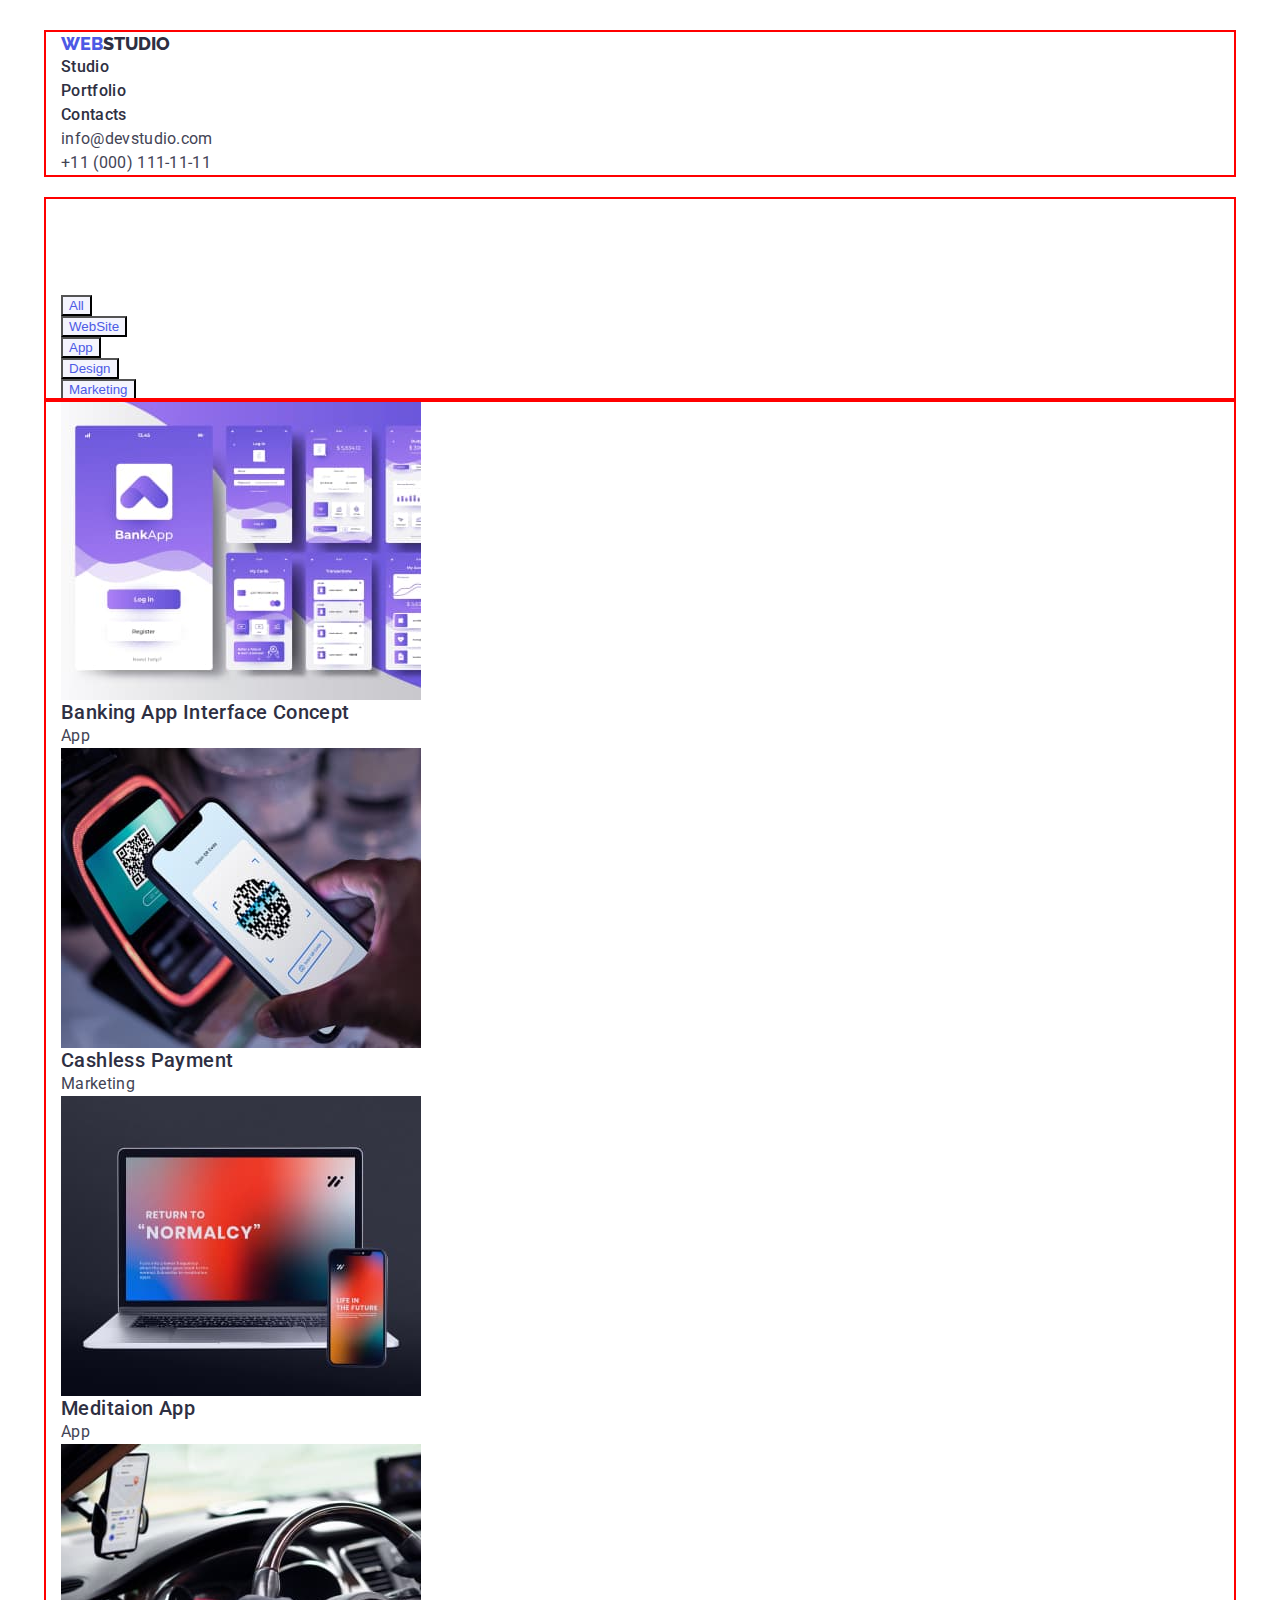
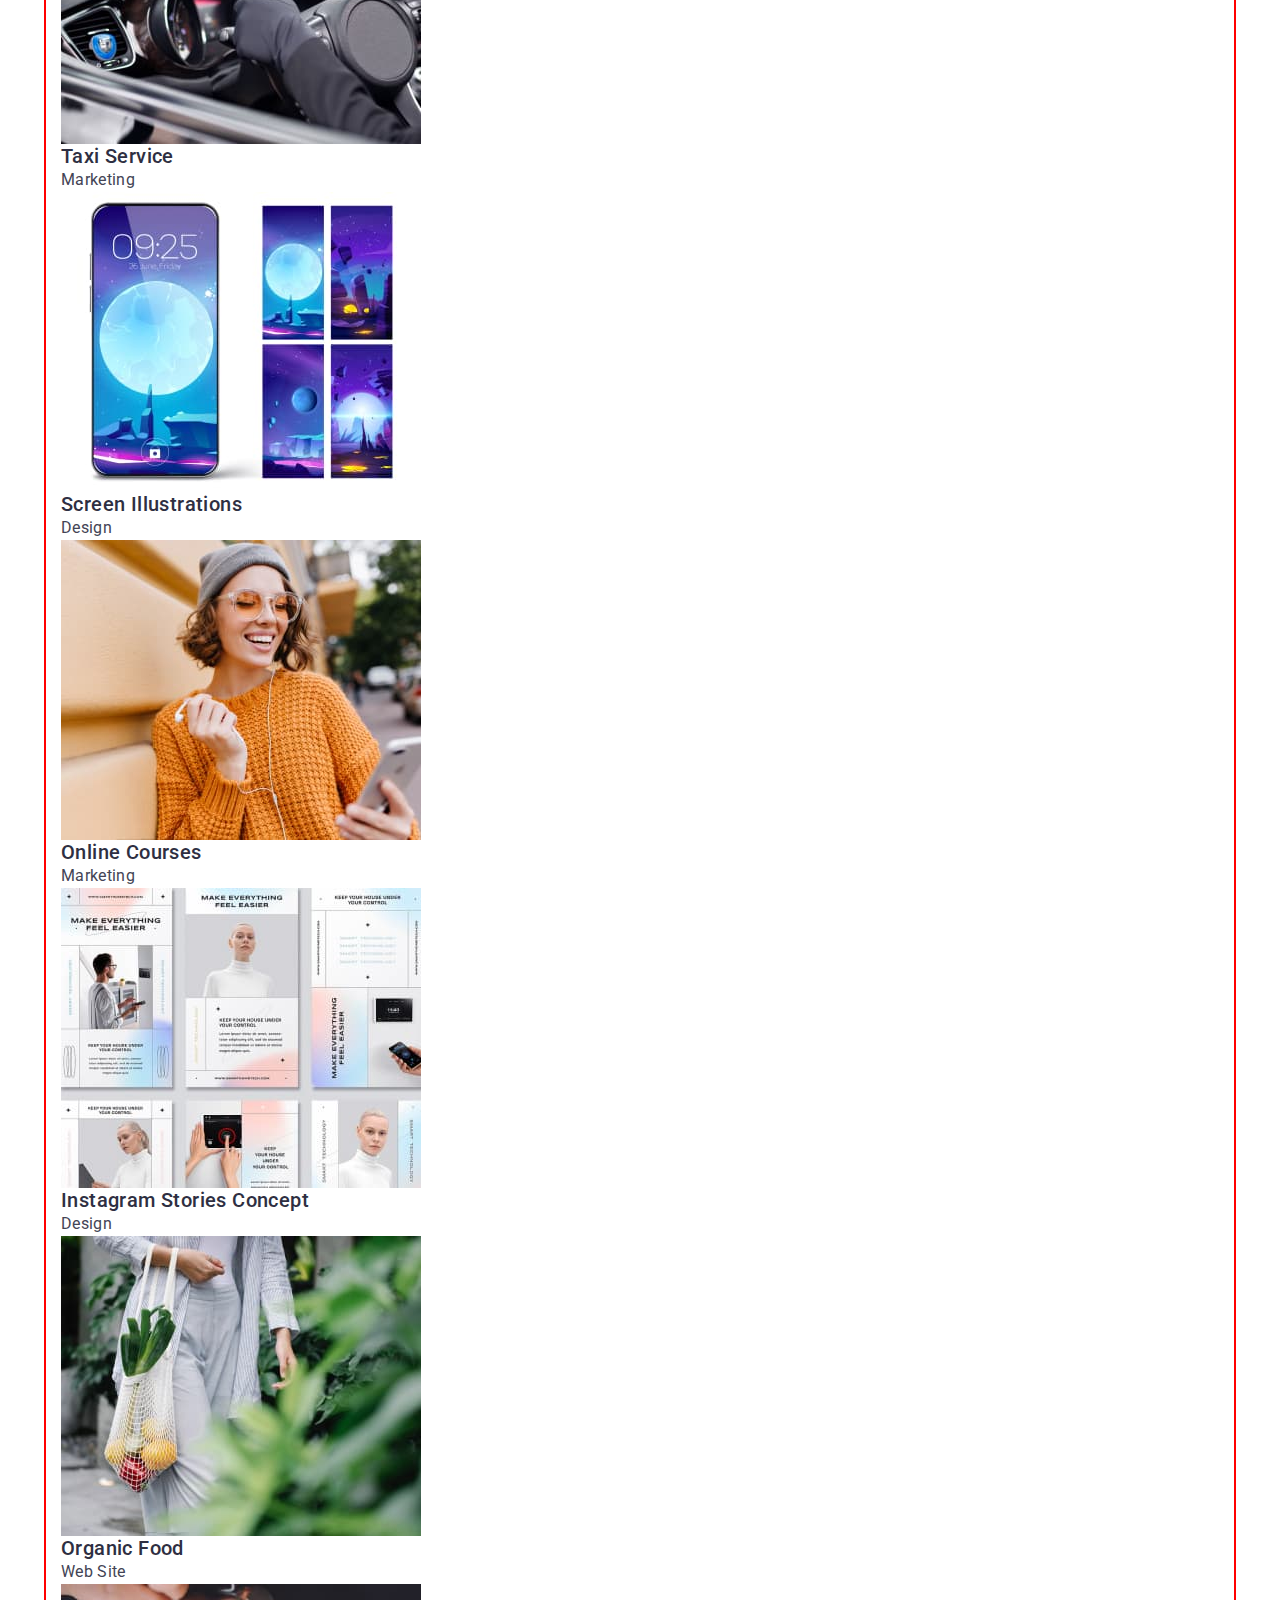
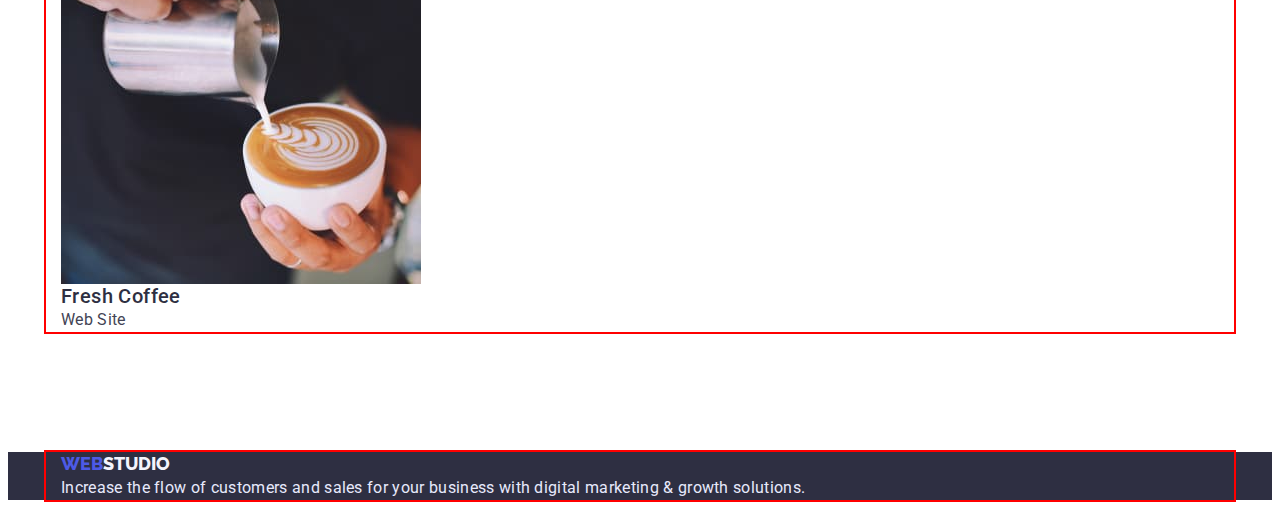
==== portfolio.html @ 8fa3e72a "Update files" ====
<!DOCTYPE html>
<html lang="en">
  <head>
    <meta charset="UTF-8" />
    <meta http-equiv="X-UA-Compatible" content="IE=edge" />
    <meta name="viewport" content="width=device-width, initial-scale=1.0" />
    <title>Document</title>
    <link
      href="https://fonts.googleapis.com/css2?family=Raleway:wght@800&family=Roboto:wght@400;500;700;900&display=swap"
      rel="stylesheet"
    />
    <link rel="stylesheet" href="https://cdnjs.cloudflare.com/ajax/libs/modern-normalize/1.1.0/modern-normalize.min.css" integrity="sha512-wpPYUAdjBVSE4KJnH1VR1HeZfpl1ub8YT/NKx4PuQ5NmX2tKuGu6U/JRp5y+Y8XG2tV+wKQpNHVUX03MfMFn9Q==" crossorigin="anonymous" referrerpolicy="no-referrer" />
    <link rel="stylesheet" href="./css/styles.css" />
  </head>

  <body>
    <header class="header">
<div class="container" >
  <nav class="header-navigation">
        <a class="nav-logo link" href="./index.html"
          >Web<span class="second-part">Studio</span></a
        >
        <ul class="header-links list">
          <li class="nav-link link">
            <a href="./index.html" class="nav-link link">Studio</a>
          </li>
          <li class="nav-link link">
            <a href="./portfolio.html" class="nav-link link">Portfolio</a>
          </li>
          <li class="nav-link link">
            <a href="#" class="nav-link link">Contacts</a>
          </li>
        </ul>
      </nav>

      <address>
        <ul class="contact-links list">
          <li class="contact-link link">
            <a href="mailto:info@devstudio.com" class="contact-link link"
              >info@devstudio.com</a
            >
          </li>
          <li class="contact-link link">
            <a href="tel:+110001111111" class="contact-link link"
              >+11 (000) 111-11-11</a
            >
          </li>
        </ul>
      </address>
</div>  
    </header>
    <main>

  
        <section>

        <div class="container">
          <h1 class="hero-title"></h1>
          <ul class="hero-list">
            <li><button type="button" class="hero-button">All</button></li>
            <li><button type="button" class="hero-button">WebSite</button></li>
            <li><button type="button" class="hero-button">App</button></li>
            <li><button type="button" class="hero-button">Design</button></li>
            <li><button type="button" class="hero-button">Marketing</button></li>
          </ul>
        </div>

        <div class="container">
          <ul class="services-list">
            <li class="services-item">
              <img src="./images/img.5.jpg" alt="Interface Concept" width="360" />
              <h3 class="services section-suptitle">
                Banking App Interface Concept
              </h3>
              <p class="services-item section-text">App</p>
            </li>
  
            <li class="services-item">
              <img src="./images/img.6.jpg" alt="Phone" width="360" />
              <h3 class="services section-suptitle">Cashless Payment</h3>
              <p class="services-item section-text">Marketing</p>
            </li>
  
            <li class="services-item">
              <img
                src="./images/img.7.jpg"
                alt="phone and computer"
                width="360"
              />
              <h3 class="services section-suptitle">Meditaion App</h3>
              <p class="services-item section-text">App</p>
            </li>
            <li class="services-item">
              <img src="./images/img.8.jpg" alt="Taxi Service" width="360" />
              <h3 class="services section-suptitle">Taxi Service</h3>
              <p class="services-item section-text">Marketing</p>
            </li>
            <li class="services-item">
              <img
                src="./images/img.9.jpg"
                alt="Screen Illustrations"
                width="360"
              />
              <h3 class="services section-suptitle">Screen Illustrations</h3>
              <p class="services-item section-text">Design</p>
            </li>
            <li class="services-item">
              <img src="./images/img.10.jpg" alt="Girl and phone" width="360" />
              <h3 class="services section-suptitle">Online Courses</h3>
              <p class="services-item section-text">Marketing</p>
            </li>
            <li class="services-item">
              <img
                src="./images/img.11.jpg"
                alt="Instagram Stories"
                width="360"
              />
              <h3 class="services section-suptitle">Instagram Stories Concept</h3>
              <p class="services-item section-text">Design</p>
            </li>
            <li class="services-item">
              <img src="./images/img.12.jpg" alt="Women and fruits" width="360" />
              <h3 class="services section-suptitle">Organic Food</h3>
              <p class="services-item section-text">Web Site</p>
            </li>
            <li class="services-item">
              <img src="./images/img.13.jpg" alt="Coffee" width="360" />
              <h3 class="services section-suptitle">Fresh Coffee</h3>
              <p class="services-item section-text">Web Site</p>
            </li>
          </ul>
        </div>
      </section>
    </main>
  
      <footer class="footer">
        <div class="container" >
      <a class="nav-logo link" href="./index.html"
        >Web<span class="other-part">Studio</span></a>
      <p class="footer-text">
        Increase the flow of customers and sales for your business with digital
        marketing & growth solutions.
      </p>

    </div>
    </footer>
  </body>
</html>
---- css/styles.css ----
:root {
  --main-background-color: #ffffff;
  --cover-color: #ffffff;
  --primary-title-color: #2e2f42;
  --secondary-title-color: #434455;
  --accent-color: #4d5ae5;
}
body {
  font-family: Roboto, sans-serif;
  font-size: 16px;
  background-color: var(--main-background-color);
}
h1, 
h2, 
h3,
h4,
h5,
h6,
p {
  margin-top: 0;
  margin-bottom: 0;
}
ul{
  margin-top: 0;
  margin-bottom: 0;
  padding-left: 0; 
}
address{
  font-style: normal;
}
button {
  cursor: pointer;
}
img{
  display: block;
}

/* -----header---- */
.container {
  width: 1158px;
  padding-left: 15px;
  padding-right: 15px;
  margin-left: auto;
  margin-right: auto;
  outline: 2px solid red;
}
.header {
  padding-top: 24px;
  padding-bottom: 24px;
}
.nav-link {
  font-weight: 500;
  line-height: 1.5;
  letter-spacing: 0.02em;
  color: var(--primary-title-color);
}
.list {
  list-style: none;
}
.link {
  text-decoration: none;
}

.nav-logo {
  font-family: Raleway, sans-serif;
  font-weight: 800;
  font-size: 18px;
  line-height: 1.3;
  text-transform: uppercase;
  color: var(--accent-color);
}

.second-part {
  color: var(--primary-title-color);
}
.contact-link {
  font-style: normal;
  line-height: 1.5;
  letter-spacing: 0.02em;
  color: var(--secondary-title-color);
}
.contact-link :hover,
.contact :focus {
  color: var(--accent-color);
}

.nav-link:hover,
.nav-link:focus {
  color: var(--accent-color);
}

.header-link {
  color: var(--secondary-title-color);
}

/* ----hero----- */
.cover {
  background-color: #2e2f42;

}
.cover-title {
  font-size: 56px;
  line-height: 1;
  letter-spacing: 0.02em;
  color: var(--cover-color);
}
.cover-button {
  font-family: inherit;
  font-weight: 500;
  font-size: 16px;
  line-height: 1, 5;
  cursor: pointer;
  color: var(--cover-color);
  background-color: #4d5ae5;
}
.cover-button:hover,
.cover-button:focus {
  color: var(--accent-color);
}
/* ----features---- */
.features {
  background-color: var(--main-background-color);
  padding-top: 120px;
  margin-bottom: 120px;
}
.visually-hidden {
  position: absolute;
  width: 1px;
  height: 1px;
  margin: -1px;
  border: 0;
  padding: 0;

  white-space: nowrap;
  clip-path: inset(100%);
  clip: rect(0 0 0 0);
  overflow: hidden;
}
.section-suptitle {
  font-weight: 500;
  font-size: 20px;
  line-height: 1.2;
  letter-spacing: 0.02em;
  color: var(--primary-title-color);
}
.section-text {
  line-height: 1.5;
  letter-spacing: 0.02em;
  color: var(--secondary-title-color);
}
.section-title {
  font-size: 36px;
  line-height: 1.1;
  background: #f4f4fd;
  color: var(--primary-title-color);
  margin-bottom: 120px;
}
.features-list {
  list-style: none;
}

.title-list {
  list-style: none;
}
.footer {
  background-color: #2e2f42;
  margin-top: 120px;
}
.other-part {
  color: #f4f4fd;
}
.footer-text {
  line-height: 1.5;
  letter-spacing: 0.02em;
  color: #e7e9fc;
}
.hero-title {
  background-color: var(--main-background-color);
  padding-top: 96px;
}
.pointer {
  cursor: pointer;
  color: var(--accent-color);
}
.button {
}
.hero-button {
  cursor: pointer;
  background-color: #f4f4fd;
  color: var(--accent-color);
}
.hero-button:hover,
.hero-button:focus {
  background-color: var(--accent-color);
  color: #f4f4fd;
}
.hero-list {
  list-style: none;
}
.button.primary {
  color: var(--primary-white-color);
  background-color: var(--accent-color);
}
.button.secondary {
  color: var(--accent-color);
  background-color: var(--primary-white-color);
}
.services-list {
  list-style: none;
}
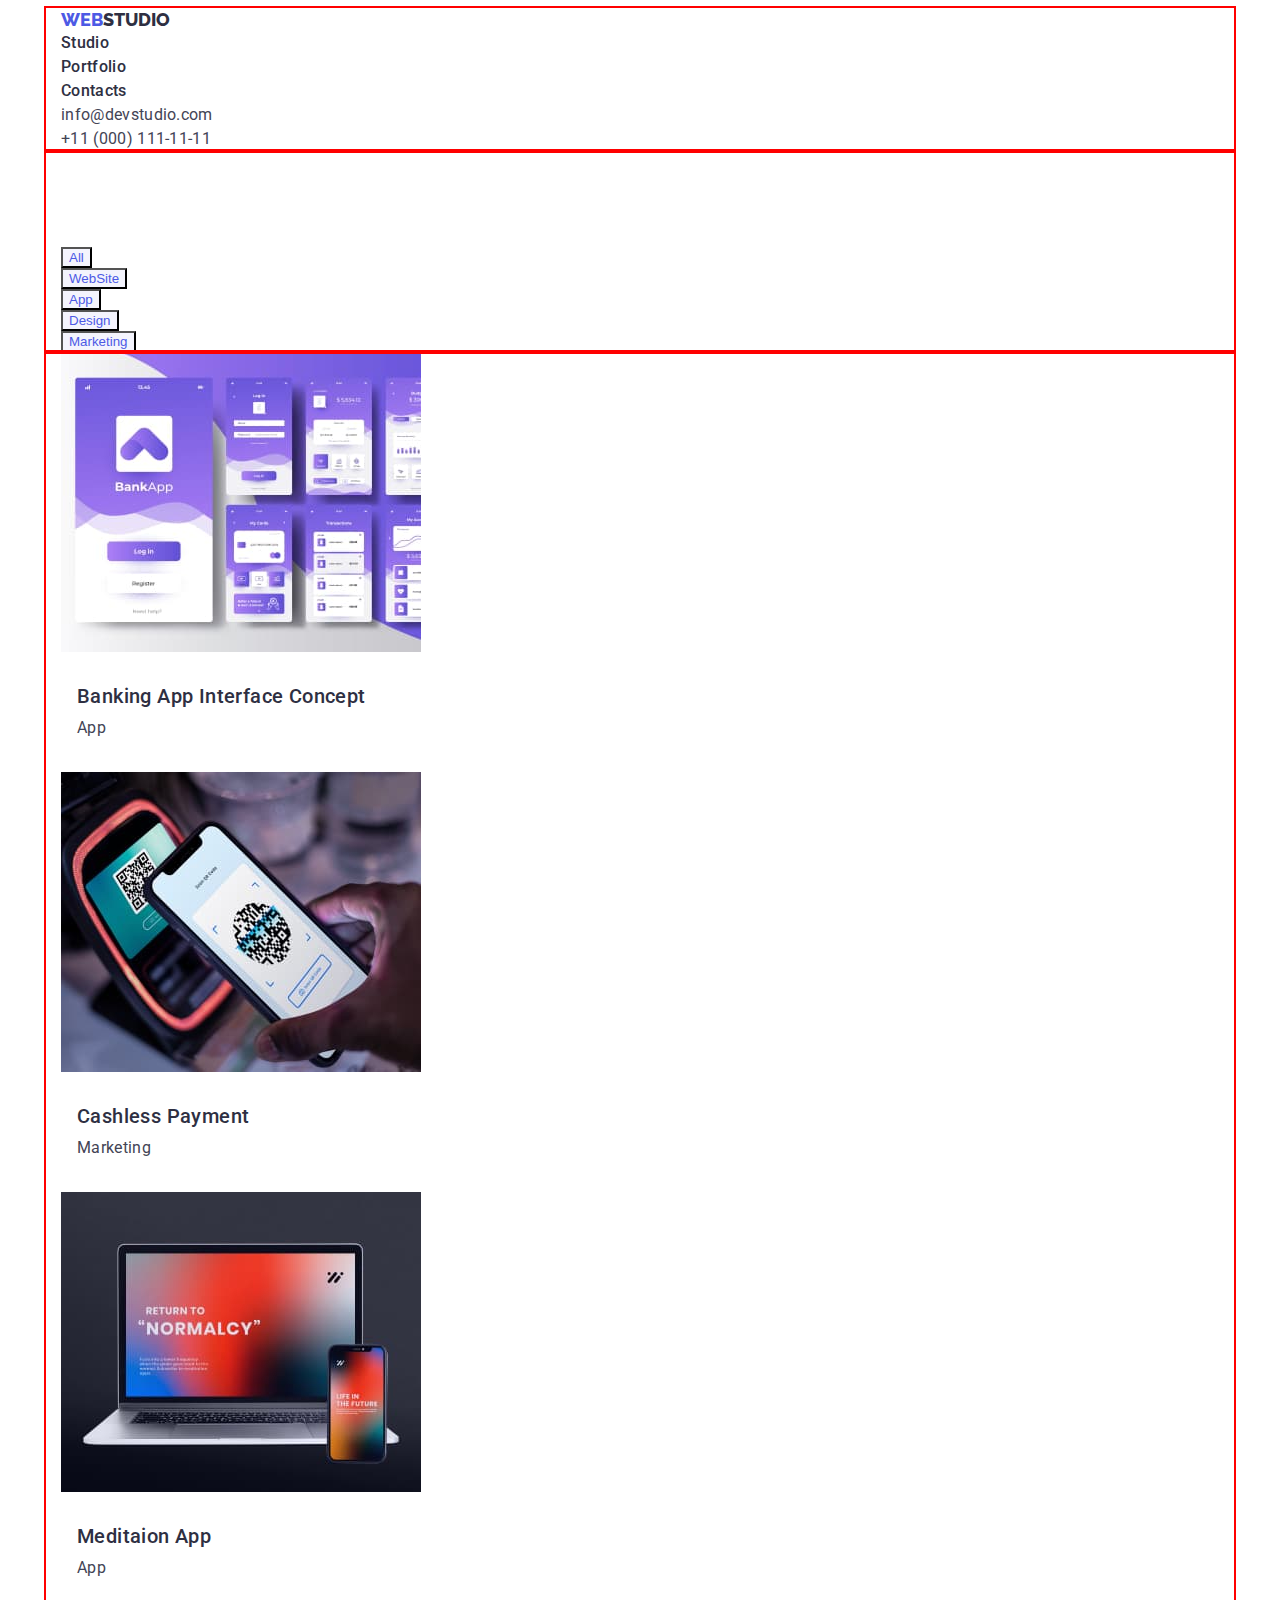
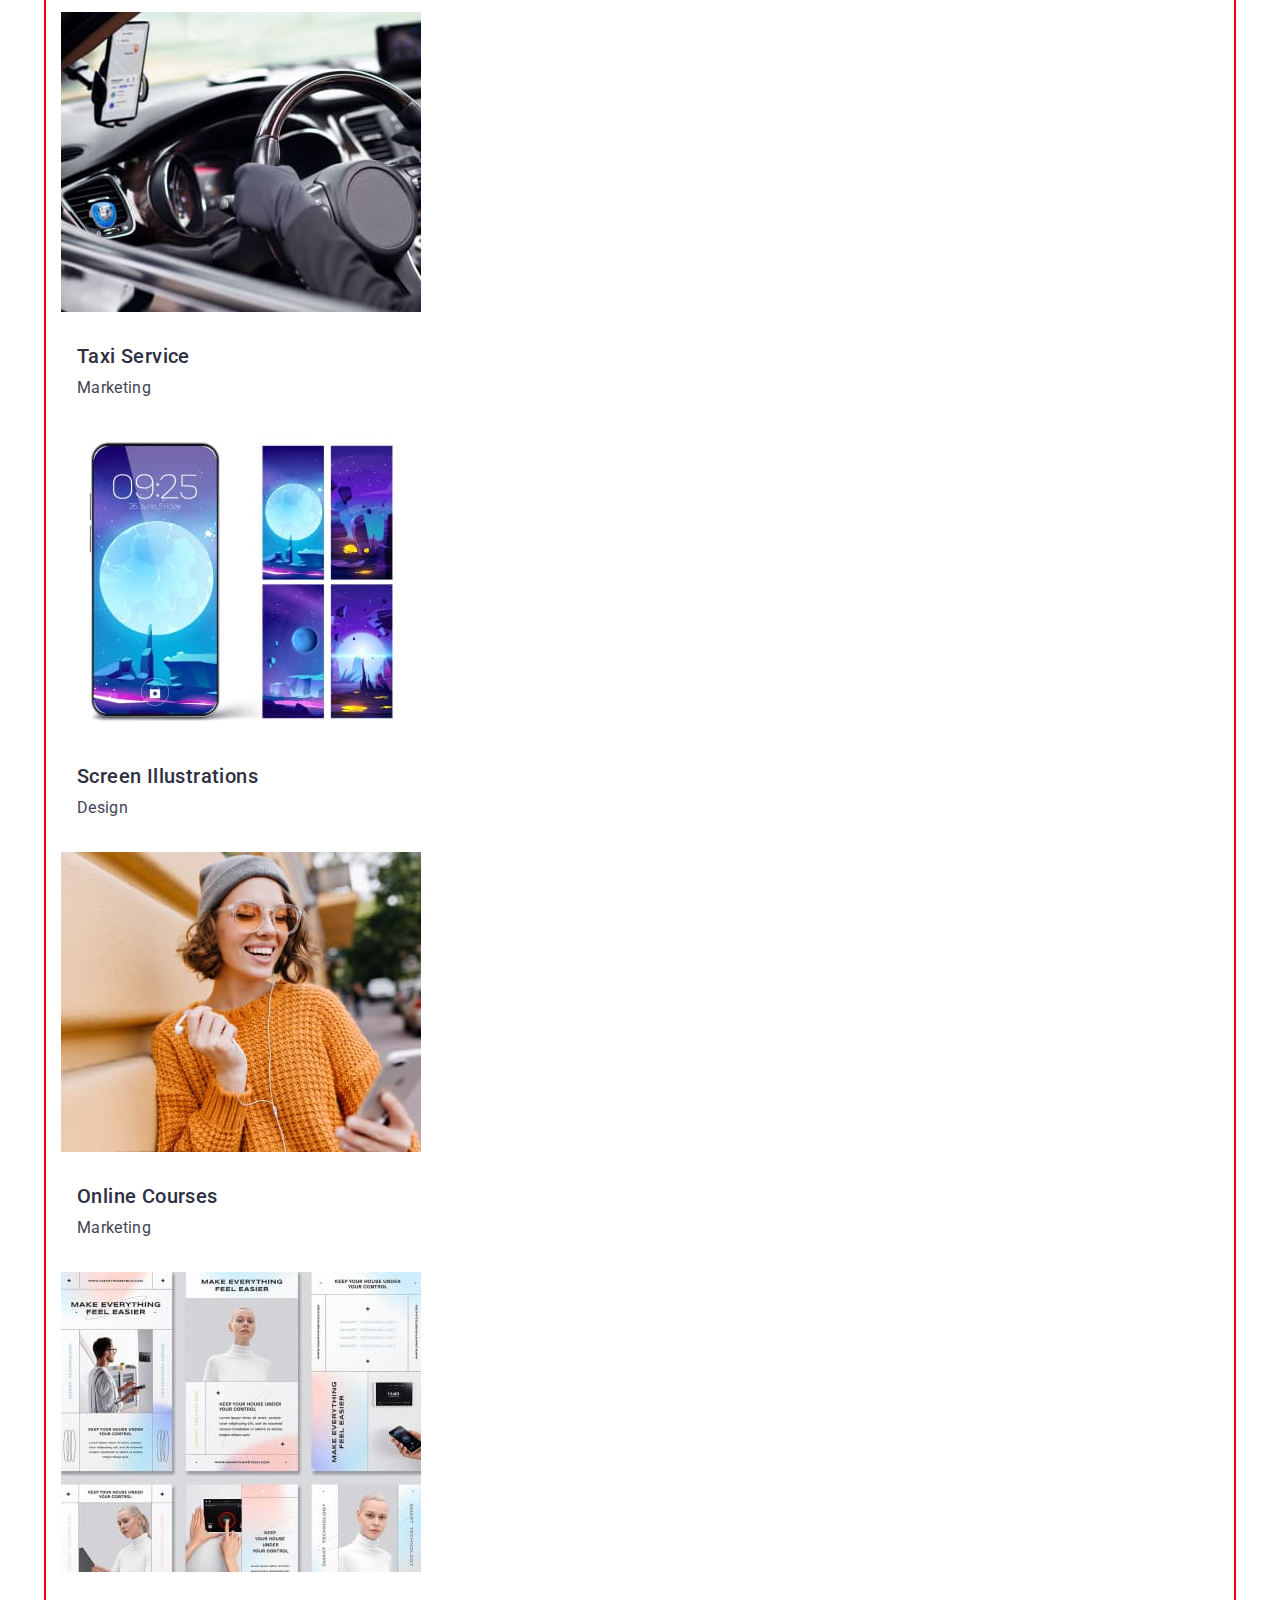
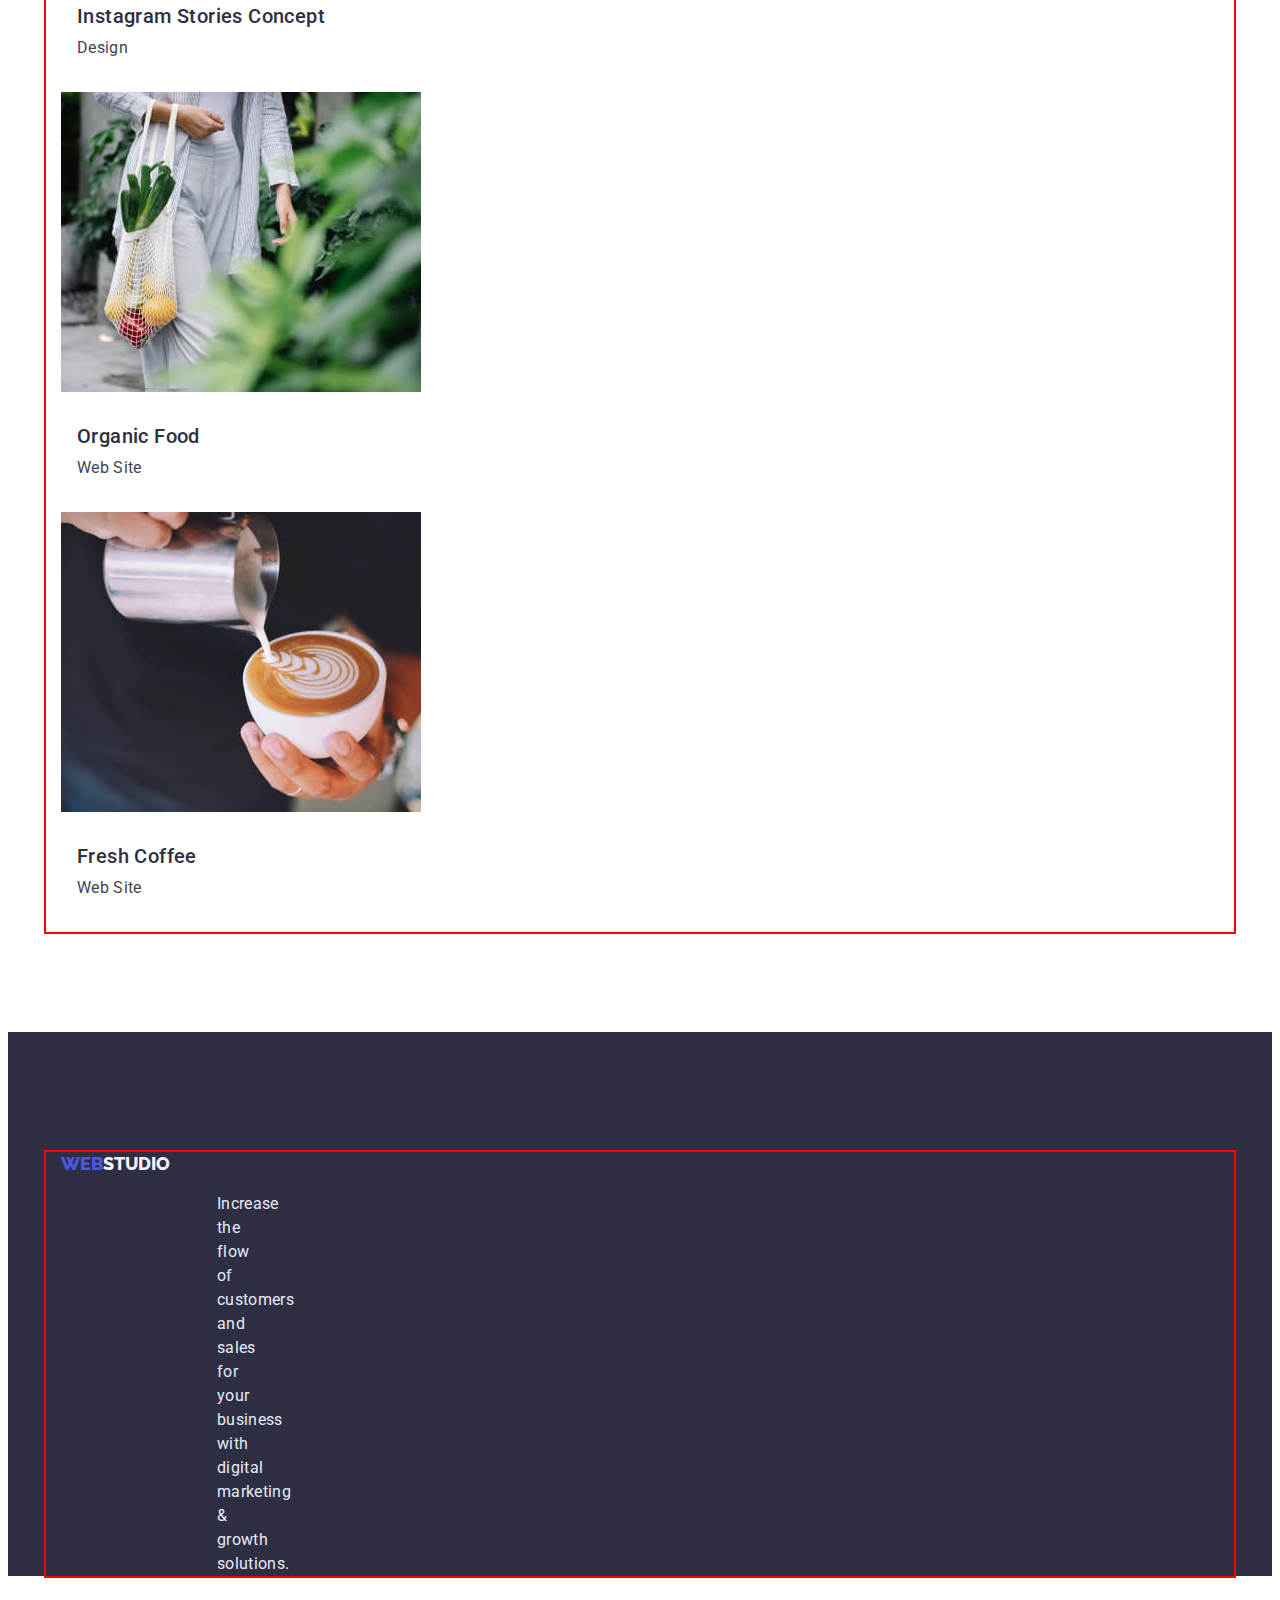
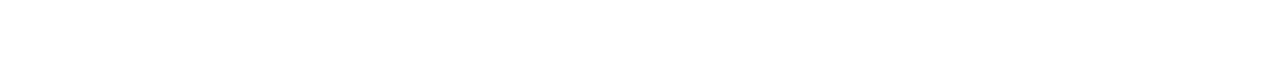
==== commit 8e12bb4a: "Update files h-w 3" ====
--- a/portfolio.html
+++ b/portfolio.html
@@ -69,16 +69,21 @@
           <ul class="services-list">
             <li class="services-item">
               <img src="./images/img.5.jpg" alt="Interface Concept" width="360" />
-              <h3 class="services section-suptitle">
-                Banking App Interface Concept
-              </h3>
-              <p class="services-item section-text">App</p>
+              
+              <div class="services-content">
+                <h3 class="services section-suptitle">
+                  Banking App Interface Concept
+                </h3>
+                <p class="services-item section-text">App</p>
+              </div>
             </li>
   
             <li class="services-item">
               <img src="./images/img.6.jpg" alt="Phone" width="360" />
-              <h3 class="services section-suptitle">Cashless Payment</h3>
-              <p class="services-item section-text">Marketing</p>
+              <div class="services-content">
+                <h3 class="services section-suptitle">Cashless Payment</h3>
+                <p class="services-item section-text">Marketing</p>
+              </div>
             </li>
   
             <li class="services-item">
@@ -87,13 +92,17 @@
                 alt="phone and computer"
                 width="360"
               />
-              <h3 class="services section-suptitle">Meditaion App</h3>
-              <p class="services-item section-text">App</p>
+              <div class="services-content">
+                <h3 class="services section-suptitle">Meditaion App</h3>
+                <p class="services-item section-text">App</p>
+              </div>
             </li>
             <li class="services-item">
               <img src="./images/img.8.jpg" alt="Taxi Service" width="360" />
-              <h3 class="services section-suptitle">Taxi Service</h3>
-              <p class="services-item section-text">Marketing</p>
+              <div class="services-content">
+                <h3 class="services section-suptitle">Taxi Service</h3>
+                <p class="services-item section-text">Marketing</p>
+              </div>
             </li>
             <li class="services-item">
               <img
@@ -101,13 +110,17 @@
                 alt="Screen Illustrations"
                 width="360"
               />
-              <h3 class="services section-suptitle">Screen Illustrations</h3>
-              <p class="services-item section-text">Design</p>
+              <div class="services-content">
+                <h3 class="services section-suptitle">Screen Illustrations</h3>
+                <p class="services-item section-text">Design</p>
+              </div>
             </li>
             <li class="services-item">
               <img src="./images/img.10.jpg" alt="Girl and phone" width="360" />
-              <h3 class="services section-suptitle">Online Courses</h3>
-              <p class="services-item section-text">Marketing</p>
+              <div class="services-content">
+                <h3 class="services section-suptitle">Online Courses</h3>
+                <p class="services-item section-text">Marketing</p>
+              </div>
             </li>
             <li class="services-item">
               <img
@@ -115,18 +128,24 @@
                 alt="Instagram Stories"
                 width="360"
               />
-              <h3 class="services section-suptitle">Instagram Stories Concept</h3>
-              <p class="services-item section-text">Design</p>
+              <div class="services-content">
+                <h3 class="services section-suptitle">Instagram Stories Concept</h3>
+                <p class="services-item section-text">Design</p>
+              </div>
             </li>
             <li class="services-item">
               <img src="./images/img.12.jpg" alt="Women and fruits" width="360" />
-              <h3 class="services section-suptitle">Organic Food</h3>
-              <p class="services-item section-text">Web Site</p>
+              <div class="services-content">
+                <h3 class="services section-suptitle">Organic Food</h3>
+                <p class="services-item section-text">Web Site</p>
+              </div>
             </li>
             <li class="services-item">
               <img src="./images/img.13.jpg" alt="Coffee" width="360" />
-              <h3 class="services section-suptitle">Fresh Coffee</h3>
-              <p class="services-item section-text">Web Site</p>
+              <div class="services-content">
+                <h3 class="services section-suptitle">Fresh Coffee</h3>
+                <p class="services-item section-text">Web Site</p>
+              </div>
             </li>
           </ul>
         </div>
--- a/css/styles.css
+++ b/css/styles.css
@@ -33,6 +33,8 @@
 }
 img{
   display: block;
+  max-width: 100%;
+  height: auto;
 }
 
 /* -----header---- */
@@ -45,8 +47,7 @@
   outline: 2px solid red;
 }
 .header {
-  padding-top: 24px;
-  padding-bottom: 24px;
+  padding: 24px, 156px;
 }
 .nav-link {
   font-weight: 500;
@@ -88,6 +89,9 @@
 .nav-link:focus {
   color: var(--accent-color);
 }
+.header-links :not(:last-child){
+  margin-right: 40px;
+}
 
 .header-link {
   color: var(--secondary-title-color);
@@ -95,7 +99,8 @@
 
 /* ----hero----- */
 .cover {
-  background-color: #2e2f42;
+  background-color: hsl(237, 18%, 22%);
+  padding: 188px, 473px;
 
 }
 .cover-title {
@@ -103,6 +108,8 @@
   line-height: 1;
   letter-spacing: 0.02em;
   color: var(--cover-color);
+
+  margin-bottom: 48px;
 }
 .cover-button {
   font-family: inherit;
@@ -120,8 +127,8 @@
 /* ----features---- */
 .features {
   background-color: var(--main-background-color);
-  padding-top: 120px;
-  margin-bottom: 120px;
+  padding: 120px, 156px;
+  
 }
 .visually-hidden {
   position: absolute;
@@ -142,21 +149,44 @@
   line-height: 1.2;
   letter-spacing: 0.02em;
   color: var(--primary-title-color);
+  margin-bottom: 8px;
 }
 .section-text {
   line-height: 1.5;
   letter-spacing: 0.02em;
   color: var(--secondary-title-color);
+
 }
 .section-title {
   font-size: 36px;
   line-height: 1.1;
   background: #f4f4fd;
   color: var(--primary-title-color);
-  margin-bottom: 120px;
+  padding-top: 120px;
+  padding-bottom: 120px;
+
+}
+.content {
+  padding-top: 32px;
+  padding-right: 60px;
+  padding-bottom: 32px;
+  padding-left: 60px;
+}
+.services-content {
+  padding-top: 32px;
+  padding-right: 54px;
+  padding-bottom: 32px;
+  padding-left: 16px;
 }
 .features-list {
   list-style: none;
+}
+.services {
+  padding: 120px, 156px;
+
+}
+.team {
+  padding: 120px, 156px;
 }
 
 .title-list {
@@ -164,7 +194,8 @@
 }
 .footer {
   background-color: #2e2f42;
-  margin-top: 120px;
+  padding-top: 120px;
+  margin-top: 100px;
 }
 .other-part {
   color: #f4f4fd;
@@ -173,6 +204,10 @@
   line-height: 1.5;
   letter-spacing: 0.02em;
   color: #e7e9fc;
+  margin-top: 16px;
+  margin-bottom: 100px;
+  margin-left: 156px;
+  margin-right: 1020px;
 }
 .hero-title {
   background-color: var(--main-background-color);
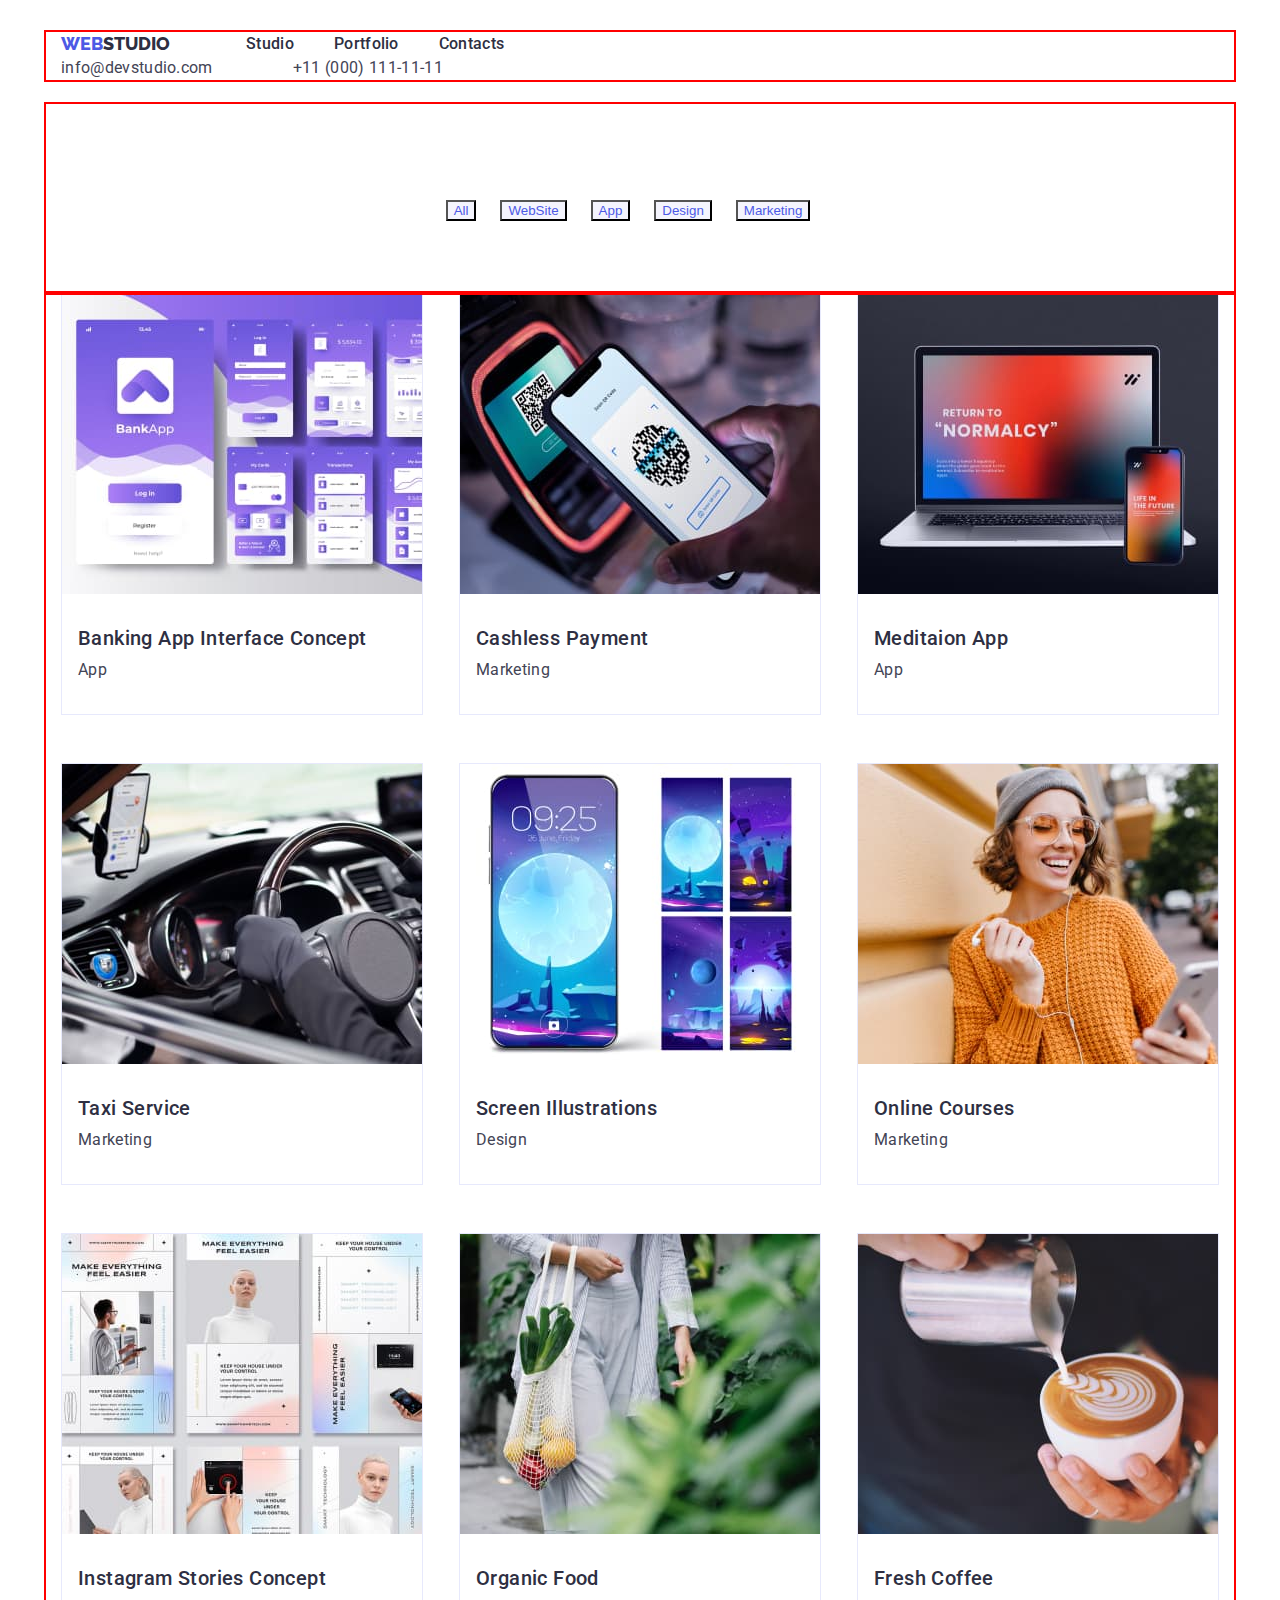
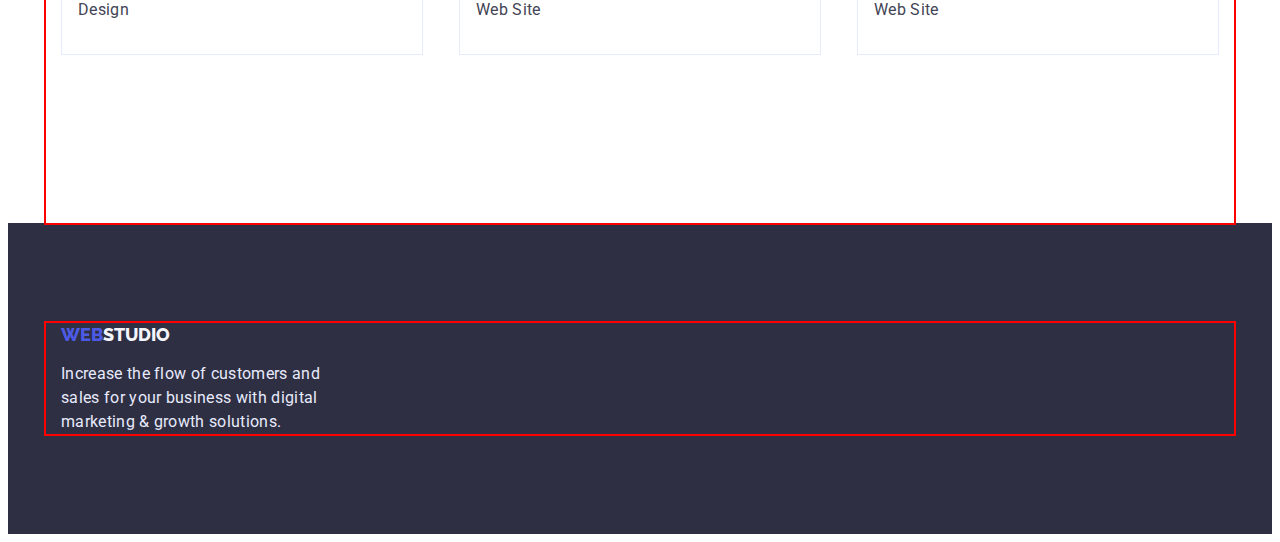
==== commit 29e39357: "Update files h-w 3" ====
--- a/portfolio.html
+++ b/portfolio.html
@@ -67,7 +67,7 @@
 
         <div class="container">
           <ul class="services-list">
-            <li class="services-item">
+            <li class="services-item box">
               <img src="./images/img.5.jpg" alt="Interface Concept" width="360" />
               
               <div class="services-content">
@@ -78,7 +78,7 @@
               </div>
             </li>
   
-            <li class="services-item">
+            <li class="services-item box">
               <img src="./images/img.6.jpg" alt="Phone" width="360" />
               <div class="services-content">
                 <h3 class="services section-suptitle">Cashless Payment</h3>
@@ -86,8 +86,8 @@
               </div>
             </li>
   
-            <li class="services-item">
-              <img
+            <li class="services-item box">
+              <img 
                 src="./images/img.7.jpg"
                 alt="phone and computer"
                 width="360"
@@ -97,14 +97,14 @@
                 <p class="services-item section-text">App</p>
               </div>
             </li>
-            <li class="services-item">
-              <img src="./images/img.8.jpg" alt="Taxi Service" width="360" />
+            <li class="services-item box">
+              <img  src="./images/img.8.jpg" alt="Taxi Service" width="360" />
               <div class="services-content">
                 <h3 class="services section-suptitle">Taxi Service</h3>
                 <p class="services-item section-text">Marketing</p>
               </div>
             </li>
-            <li class="services-item">
+            <li class="services-item box">
               <img
                 src="./images/img.9.jpg"
                 alt="Screen Illustrations"
@@ -115,14 +115,14 @@
                 <p class="services-item section-text">Design</p>
               </div>
             </li>
-            <li class="services-item">
+            <li class="services-item box">
               <img src="./images/img.10.jpg" alt="Girl and phone" width="360" />
               <div class="services-content">
                 <h3 class="services section-suptitle">Online Courses</h3>
                 <p class="services-item section-text">Marketing</p>
               </div>
             </li>
-            <li class="services-item">
+            <li class="services-item box">
               <img
                 src="./images/img.11.jpg"
                 alt="Instagram Stories"
@@ -133,14 +133,14 @@
                 <p class="services-item section-text">Design</p>
               </div>
             </li>
-            <li class="services-item">
+            <li class="services-item box">
               <img src="./images/img.12.jpg" alt="Women and fruits" width="360" />
               <div class="services-content">
                 <h3 class="services section-suptitle">Organic Food</h3>
                 <p class="services-item section-text">Web Site</p>
               </div>
             </li>
-            <li class="services-item">
+            <li class="services-item box">
               <img src="./images/img.13.jpg" alt="Coffee" width="360" />
               <div class="services-content">
                 <h3 class="services section-suptitle">Fresh Coffee</h3>
@@ -156,7 +156,7 @@
         <div class="container" >
       <a class="nav-logo link" href="./index.html"
         >Web<span class="other-part">Studio</span></a>
-      <p class="footer-text">
+      <p class="footer-text box-third">
         Increase the flow of customers and sales for your business with digital
         marketing & growth solutions.
       </p>
--- a/css/styles.css
+++ b/css/styles.css
@@ -10,8 +10,8 @@
   font-size: 16px;
   background-color: var(--main-background-color);
 }
-h1, 
-h2, 
+h1,
+h2,
 h3,
 h4,
 h5,
@@ -20,18 +20,18 @@
   margin-top: 0;
   margin-bottom: 0;
 }
-ul{
+ul {
   margin-top: 0;
   margin-bottom: 0;
-  padding-left: 0; 
-}
-address{
+  padding-left: 0;
+}
+address {
   font-style: normal;
 }
 button {
   cursor: pointer;
 }
-img{
+img {
   display: block;
   max-width: 100%;
   height: auto;
@@ -47,7 +47,18 @@
   outline: 2px solid red;
 }
 .header {
-  padding: 24px, 156px;
+  padding-top: 24px;
+  padding-bottom: 24px;
+}
+.header-navigation {
+  display: flex;
+  margin-right: 76px;
+}
+
+.header-links {
+  display: flex;
+  margin-right: auto;
+  gap: 40;
 }
 .nav-link {
   font-weight: 500;
@@ -69,16 +80,24 @@
   line-height: 1.3;
   text-transform: uppercase;
   color: var(--accent-color);
+  margin-right: 76px;
 }
 
 .second-part {
   color: var(--primary-title-color);
+}
+
+.contact-links {
+  display: flex;
+
+  margin-right: 40px;
 }
 .contact-link {
   font-style: normal;
   line-height: 1.5;
   letter-spacing: 0.02em;
   color: var(--secondary-title-color);
+  margin-right: 40px;
 }
 .contact-link :hover,
 .contact :focus {
@@ -89,7 +108,7 @@
 .nav-link:focus {
   color: var(--accent-color);
 }
-.header-links :not(:last-child){
+.header-links :not(:last-child) {
   margin-right: 40px;
 }
 
@@ -100,16 +119,17 @@
 /* ----hero----- */
 .cover {
   background-color: hsl(237, 18%, 22%);
-  padding: 188px, 473px;
-
+  padding-top: 188px;
+  padding-bottom: 188px;
+  text-align: center;
 }
 .cover-title {
   font-size: 56px;
   line-height: 1;
   letter-spacing: 0.02em;
   color: var(--cover-color);
-
   margin-bottom: 48px;
+  text-align: center;
 }
 .cover-button {
   font-family: inherit;
@@ -122,13 +142,20 @@
 }
 .cover-button:hover,
 .cover-button:focus {
-  color: var(--accent-color);
+color: var(--accent-color);
+background-color: var(--cover-color);
 }
 /* ----features---- */
 .features {
   background-color: var(--main-background-color);
-  padding: 120px, 156px;
-  
+  padding-top: 120px;
+  padding-bottom: 120px;
+}
+.features-list{
+  display: flex;
+}
+.features-item:not(:last-child) {
+  margin-right: 24px;
 }
 .visually-hidden {
   position: absolute;
@@ -155,47 +182,77 @@
   line-height: 1.5;
   letter-spacing: 0.02em;
   color: var(--secondary-title-color);
-
 }
 .section-title {
   font-size: 36px;
   line-height: 1.1;
-  background: #f4f4fd;
   color: var(--primary-title-color);
-  padding-top: 120px;
-  padding-bottom: 120px;
-
+  margin-bottom: 72px;
+  display: flex;
+  justify-content: center;
 }
 .content {
   padding-top: 32px;
-  padding-right: 60px;
+  padding-right: 65px;
   padding-bottom: 32px;
-  padding-left: 60px;
+  padding-left: 65px;
+  text-align: center;
 }
 .services-content {
   padding-top: 32px;
   padding-right: 54px;
   padding-bottom: 32px;
   padding-left: 16px;
+  text-align: left;
+}
+.services-list {
+  display: flex;
+  justify-content: space-between;
 }
 .features-list {
   list-style: none;
 }
-.services {
-  padding: 120px, 156px;
-
+.box {
+  width: 360px;
+  border: 1px solid #e7e9fc;
+  margin-bottom: 48px;
+}
+
+.box-second {
+  width: 264px;
+  border-radius: 0px 0px 4px 4px;
+  border: 1px solid #e7e9fc ;
+  background-color: #FFFFFF;
+  
+}
+.box-second:not(:last-child){
+  margin-right: 24px;
+}
+
+.box-first {
+  width: 360px;
+  border: 1px solid #e7e9fc;
+}
+.box-first:not(:last-child){
+  margin-right: 24px;
 }
 .team {
-  padding: 120px, 156px;
-}
+  padding-top: 120px;
+  padding-bottom: 120px;
+  background: #F4F4FD;
+}
+.title-list {
+  display: flex;
+}
+
 
 .title-list {
   list-style: none;
 }
 .footer {
   background-color: #2e2f42;
-  padding-top: 120px;
-  margin-top: 100px;
+  padding-top: 100px;
+  padding-bottom: 100px;
 }
 .other-part {
   color: #f4f4fd;
@@ -205,24 +262,27 @@
   letter-spacing: 0.02em;
   color: #e7e9fc;
   margin-top: 16px;
-  margin-bottom: 100px;
-  margin-left: 156px;
-  margin-right: 1020px;
+}
+.box-third {
+  width: 264px;
 }
 .hero-title {
   background-color: var(--main-background-color);
-  padding-top: 96px;
-}
+}
+
 .pointer {
   cursor: pointer;
   color: var(--accent-color);
 }
+
 .button {
+  display: flex;
 }
 .hero-button {
   cursor: pointer;
   background-color: #f4f4fd;
   color: var(--accent-color);
+  margin-right: 24px;
 }
 .hero-button:hover,
 .hero-button:focus {
@@ -231,15 +291,18 @@
 }
 .hero-list {
   list-style: none;
-}
-.button.primary {
-  color: var(--primary-white-color);
-  background-color: var(--accent-color);
-}
-.button.secondary {
-  color: var(--accent-color);
-  background-color: var(--primary-white-color);
-}
+  padding-top: 96px;
+  padding-bottom: 72px;
+  display: flex;
+  justify-content: center;
+}
+
 .services-list {
   list-style: none;
-}
+  padding-top: 72x;
+  padding-bottom: 120px;
+  display: flex;
+  flex-wrap: wrap;
+  gap: 24;
+}
+
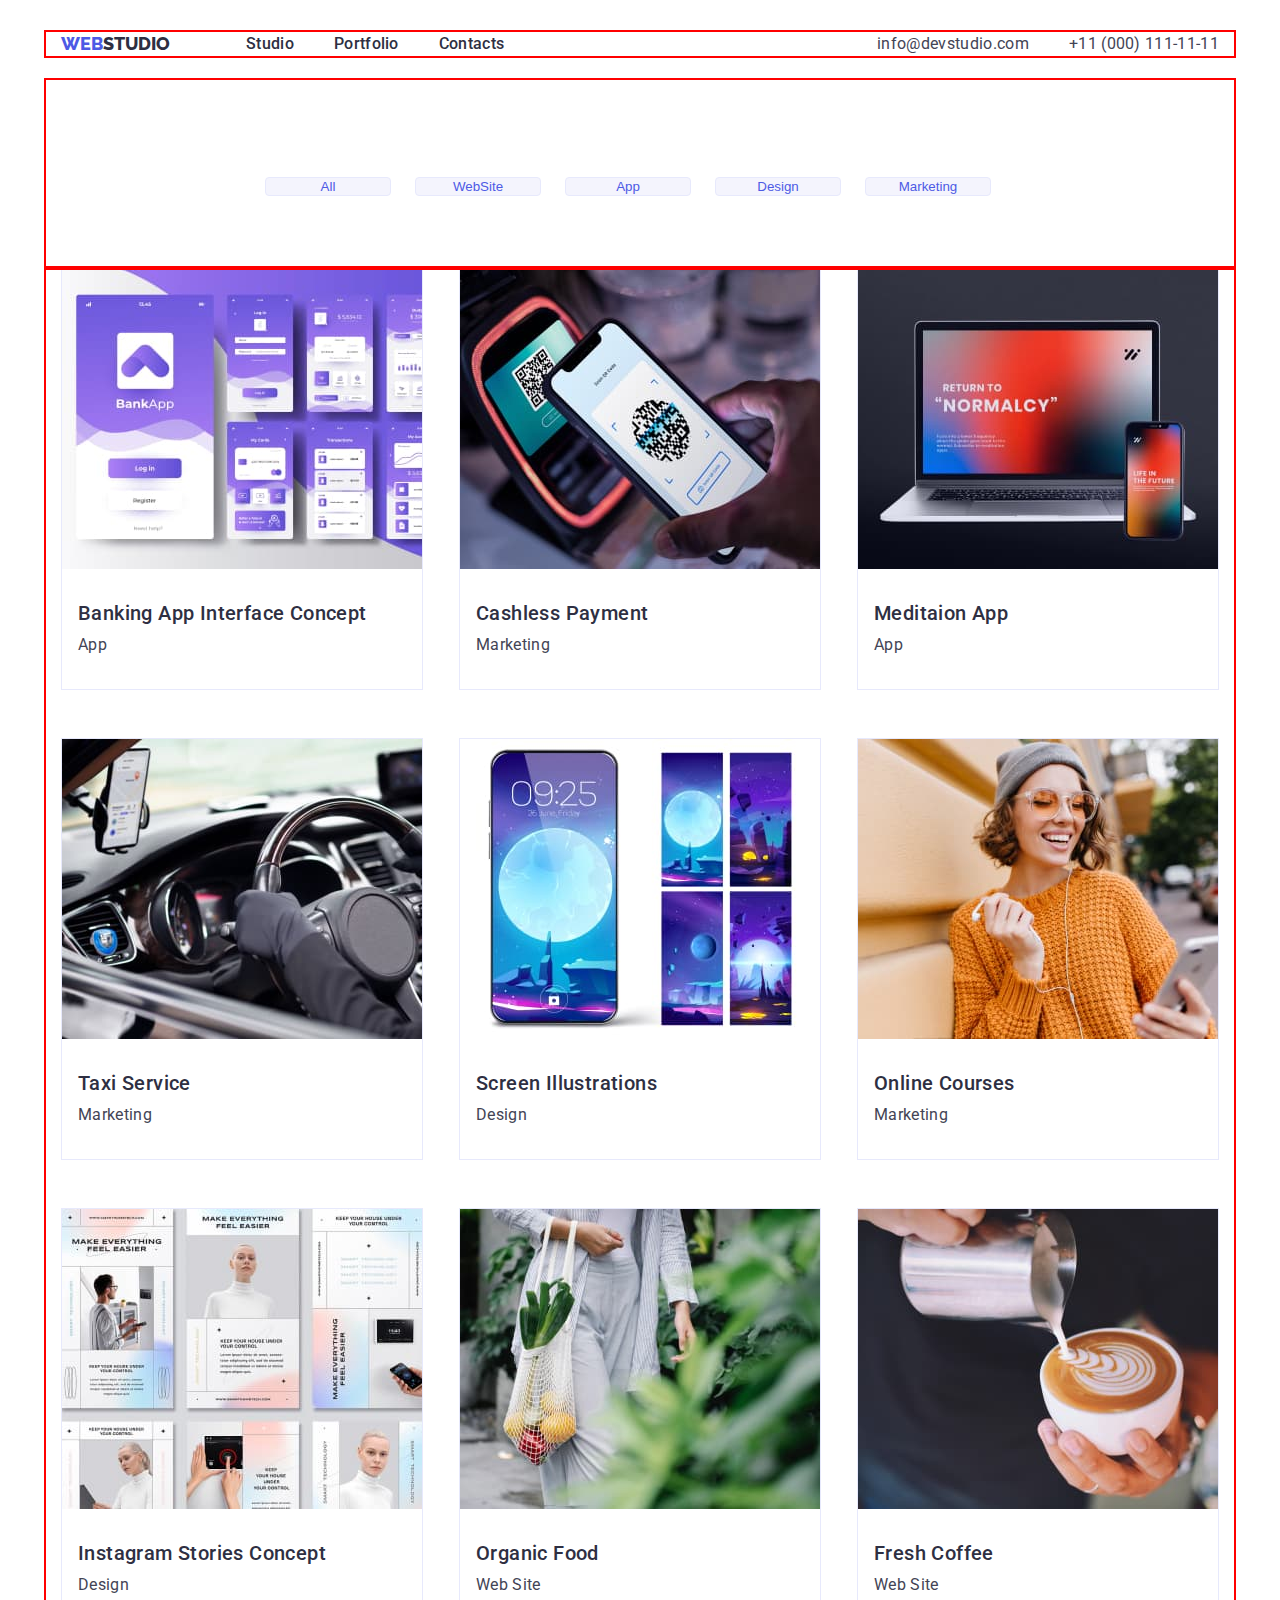
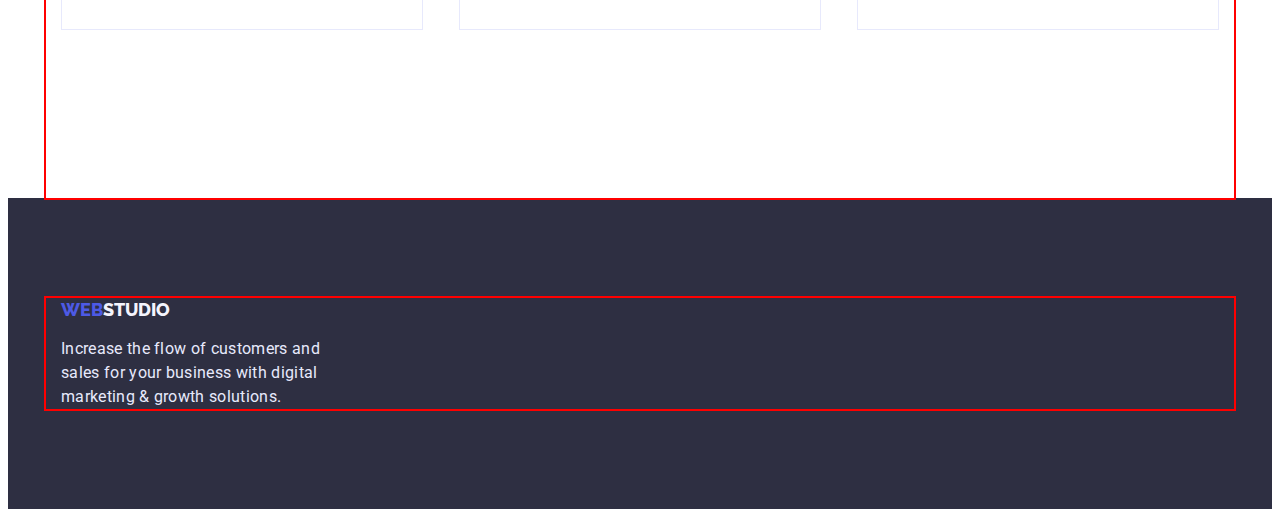
==== commit 9c83246d: "Update h-w 3" ====
--- a/portfolio.html
+++ b/portfolio.html
@@ -15,7 +15,7 @@
 
   <body>
     <header class="header">
-<div class="container" >
+<div class="container header-container">
   <nav class="header-navigation">
         <a class="nav-logo link" href="./index.html"
           >Web<span class="second-part">Studio</span></a
--- a/css/styles.css
+++ b/css/styles.css
@@ -36,7 +36,6 @@
   max-width: 100%;
   height: auto;
 }
-
 /* -----header---- */
 .container {
   width: 1158px;
@@ -50,15 +49,19 @@
   padding-top: 24px;
   padding-bottom: 24px;
 }
+.header-container {
+  display: flex;
+  align-items: center;
+}
 .header-navigation {
   display: flex;
-  margin-right: 76px;
-}
-
+  margin-right: auto;
+}
 .header-links {
   display: flex;
-  margin-right: auto;
-  gap: 40;
+}
+.contact-links {
+  display: flex;
 }
 .nav-link {
   font-weight: 500;
@@ -72,7 +75,6 @@
 .link {
   text-decoration: none;
 }
-
 .nav-logo {
   font-family: Raleway, sans-serif;
   font-weight: 800;
@@ -82,28 +84,22 @@
   color: var(--accent-color);
   margin-right: 76px;
 }
-
 .second-part {
   color: var(--primary-title-color);
-}
-
-.contact-links {
-  display: flex;
-
-  margin-right: 40px;
 }
 .contact-link {
   font-style: normal;
   line-height: 1.5;
   letter-spacing: 0.02em;
   color: var(--secondary-title-color);
+}
+.contact-link:not(:last-child) {
   margin-right: 40px;
 }
 .contact-link :hover,
 .contact :focus {
   color: var(--accent-color);
 }
-
 .nav-link:hover,
 .nav-link:focus {
   color: var(--accent-color);
@@ -111,11 +107,9 @@
 .header-links :not(:last-child) {
   margin-right: 40px;
 }
-
 .header-link {
   color: var(--secondary-title-color);
 }
-
 /* ----hero----- */
 .cover {
   background-color: hsl(237, 18%, 22%);
@@ -132,6 +126,7 @@
   text-align: center;
 }
 .cover-button {
+  min-width: 169px;
   font-family: inherit;
   font-weight: 500;
   font-size: 16px;
@@ -139,11 +134,13 @@
   cursor: pointer;
   color: var(--cover-color);
   background-color: #4d5ae5;
+  box-shadow: 0px 4px 4px rgba(0, 0, 0, 0.15);
+  border-radius: 4px;
 }
 .cover-button:hover,
 .cover-button:focus {
-color: var(--accent-color);
-background-color: var(--cover-color);
+  color: var(--accent-color);
+  background-color: var(--cover-color);
 }
 /* ----features---- */
 .features {
@@ -151,7 +148,7 @@
   padding-top: 120px;
   padding-bottom: 120px;
 }
-.features-list{
+.features-list {
   display: flex;
 }
 .features-item:not(:last-child) {
@@ -206,8 +203,13 @@
   text-align: left;
 }
 .services-list {
+  list-style: none;
+  padding-top: 72x;
+  padding-bottom: 120px;
   display: flex;
   justify-content: space-between;
+  flex-wrap: wrap;
+  gap: 24;
 }
 .features-list {
   list-style: none;
@@ -217,38 +219,65 @@
   border: 1px solid #e7e9fc;
   margin-bottom: 48px;
 }
-
 .box-second {
   width: 264px;
   border-radius: 0px 0px 4px 4px;
-  border: 1px solid #e7e9fc ;
-  background-color: #FFFFFF;
-  
-}
-.box-second:not(:last-child){
-  margin-right: 24px;
-}
-
+  border: 1px solid #e7e9fc;
+  background-color: #ffffff;
+}
+.box-second:not(:last-child) {
+  margin-right: 24px;
+}
 .box-first {
   width: 360px;
   border: 1px solid #e7e9fc;
 }
-.box-first:not(:last-child){
+.box-first:not(:last-child) {
   margin-right: 24px;
 }
 .team {
   padding-top: 120px;
   padding-bottom: 120px;
-  background: #F4F4FD;
+  background: #f4f4fd;
 }
 .title-list {
-  display: flex;
-}
-
-
-.title-list {
-  list-style: none;
-}
+  list-style: none;
+  display: flex;
+}
+/* -------------HERO PORTFOLIO----------------- */
+.hero-title {
+  background-color: var(--main-background-color);
+}
+.pointer {
+  cursor: pointer;
+  color: var(--accent-color);
+}
+.button {
+  display: flex;
+}
+.hero-button {
+  min-width: 126px;
+  cursor: pointer;
+  margin-right: 24px;
+  background-color: #f4f4fd;
+  color: var(--accent-color);
+  border: 1px solid #E7E9FC;
+  border-radius: 4px;
+  flex-basis: calc(100%-96)/5;
+}
+.hero-button:hover,
+.hero-button:focus {
+  background-color: var(--accent-color);
+  color: #f4f4fd;
+}
+.hero-list {
+  list-style: none;
+  padding-top: 96px;
+  padding-bottom: 72px;
+  display: flex;
+  justify-content: center; 
+}
+/* ---------FOOTER--------------- */
 .footer {
   background-color: #2e2f42;
   padding-top: 100px;
@@ -266,43 +295,3 @@
 .box-third {
   width: 264px;
 }
-.hero-title {
-  background-color: var(--main-background-color);
-}
-
-.pointer {
-  cursor: pointer;
-  color: var(--accent-color);
-}
-
-.button {
-  display: flex;
-}
-.hero-button {
-  cursor: pointer;
-  background-color: #f4f4fd;
-  color: var(--accent-color);
-  margin-right: 24px;
-}
-.hero-button:hover,
-.hero-button:focus {
-  background-color: var(--accent-color);
-  color: #f4f4fd;
-}
-.hero-list {
-  list-style: none;
-  padding-top: 96px;
-  padding-bottom: 72px;
-  display: flex;
-  justify-content: center;
-}
-
-.services-list {
-  list-style: none;
-  padding-top: 72x;
-  padding-bottom: 120px;
-  display: flex;
-  flex-wrap: wrap;
-  gap: 24;
-}
-
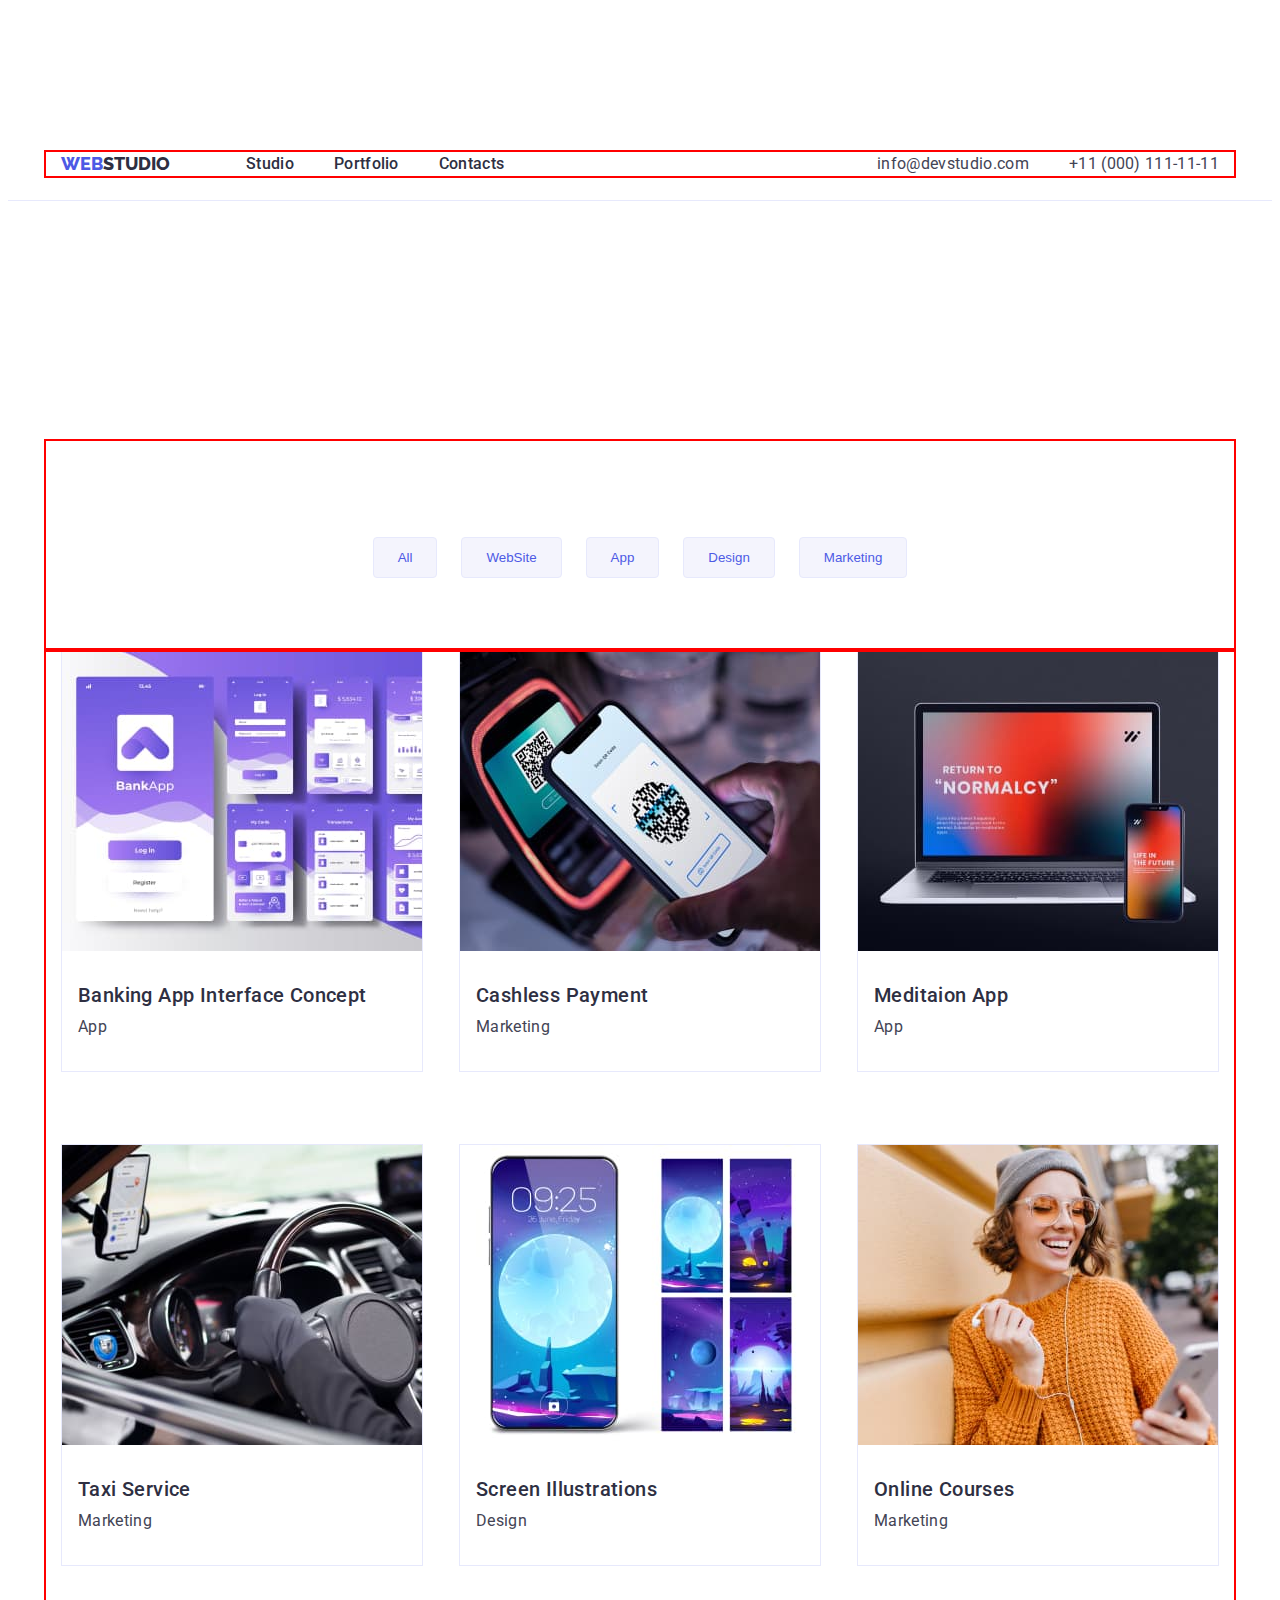
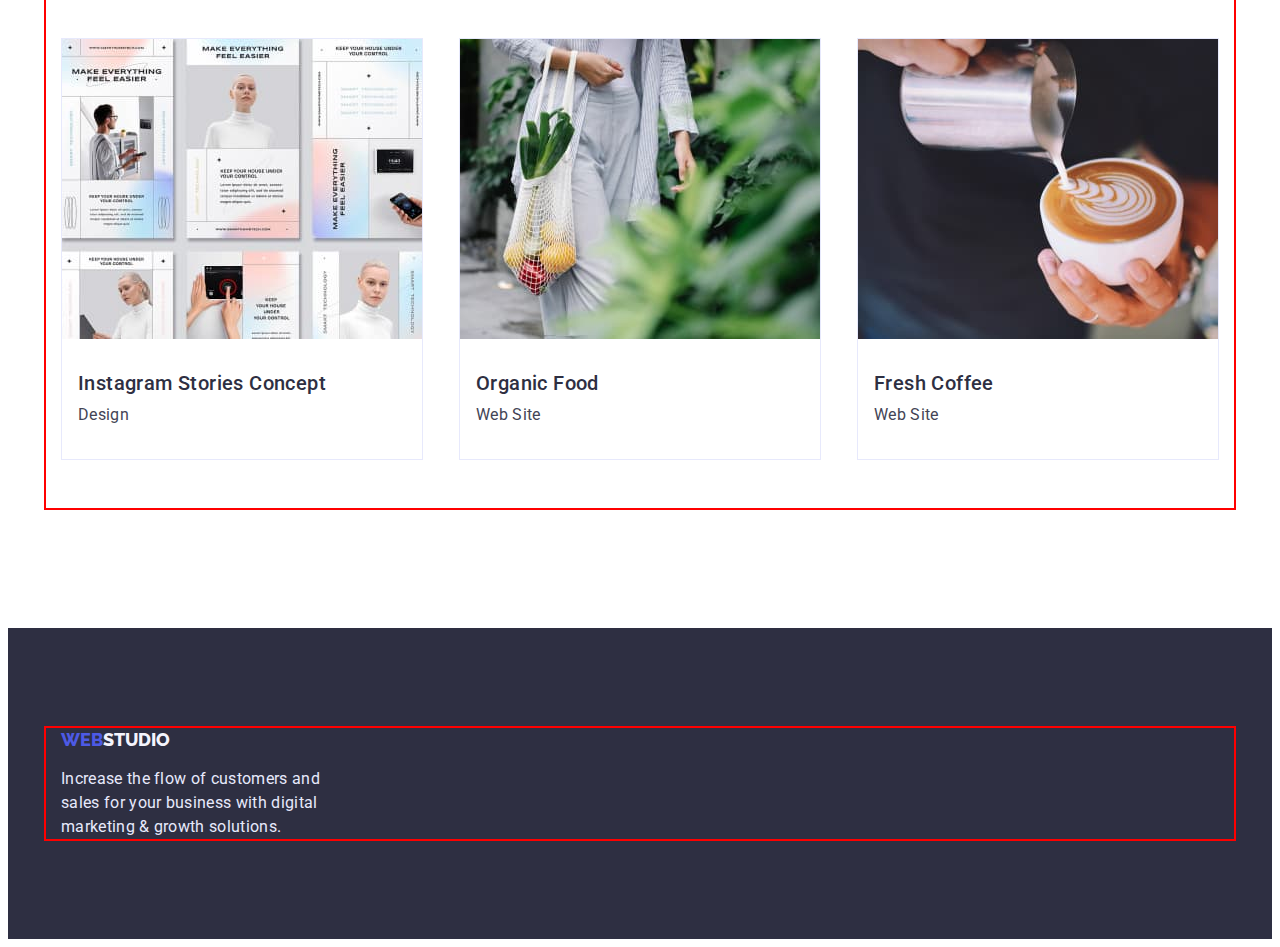
==== commit 1e22f724: "Update files homework 3" ====
--- a/portfolio.html
+++ b/portfolio.html
@@ -14,6 +14,7 @@
   </head>
 
   <body>
+    <section class="section">
     <header class="header">
 <div class="container header-container">
   <nav class="header-navigation">
@@ -47,12 +48,13 @@
           </li>
         </ul>
       </address>
-</div>  
+</div> 
+</section> 
     </header>
     <main>
 
   
-        <section>
+        <section class="section">
 
         <div class="container">
           <h1 class="hero-title"></h1>
@@ -152,7 +154,7 @@
       </section>
     </main>
   
-      <footer class="footer">
+      <footer class="footer section">
         <div class="container" >
       <a class="nav-logo link" href="./index.html"
         >Web<span class="other-part">Studio</span></a>
--- a/css/styles.css
+++ b/css/styles.css
@@ -9,6 +9,10 @@
   font-family: Roboto, sans-serif;
   font-size: 16px;
   background-color: var(--main-background-color);
+}
+.section {
+  padding-top: 120px;
+  padding-bottom: 120px;
 }
 h1,
 h2,
@@ -48,6 +52,7 @@
 .header {
   padding-top: 24px;
   padding-bottom: 24px;
+  border-bottom: 1px solid #E7E9FC;
 }
 .header-container {
   display: flex;
@@ -112,12 +117,15 @@
 }
 /* ----hero----- */
 .cover {
-  background-color: hsl(237, 18%, 22%);
+  background-color: #2E2F42;
   padding-top: 188px;
   padding-bottom: 188px;
   text-align: center;
 }
 .cover-title {
+  width: 500px;
+  margin-left: auto;
+  margin-right: auto;
   font-size: 56px;
   line-height: 1;
   letter-spacing: 0.02em;
@@ -126,11 +134,12 @@
   text-align: center;
 }
 .cover-button {
-  min-width: 169px;
+  border: none;
+  padding: 16px 32px;
   font-family: inherit;
   font-weight: 500;
   font-size: 16px;
-  line-height: 1, 5;
+  line-height: 1.5;
   cursor: pointer;
   color: var(--cover-color);
   background-color: #4d5ae5;
@@ -145,14 +154,18 @@
 /* ----features---- */
 .features {
   background-color: var(--main-background-color);
-  padding-top: 120px;
-  padding-bottom: 120px;
+  
 }
 .features-list {
   display: flex;
+}
+.features-item {
+  width: 264px;  
 }
 .features-item:not(:last-child) {
   margin-right: 24px;
+  
+  
 }
 .visually-hidden {
   position: absolute;
@@ -181,18 +194,16 @@
   color: var(--secondary-title-color);
 }
 .section-title {
+  text-align: center;
   font-size: 36px;
   line-height: 1.1;
   color: var(--primary-title-color);
   margin-bottom: 72px;
-  display: flex;
-  justify-content: center;
+
 }
 .content {
   padding-top: 32px;
-  padding-right: 65px;
   padding-bottom: 32px;
-  padding-left: 65px;
   text-align: center;
 }
 .services-content {
@@ -204,12 +215,11 @@
 }
 .services-list {
   list-style: none;
-  padding-top: 72x;
-  padding-bottom: 120px;
   display: flex;
   justify-content: space-between;
   flex-wrap: wrap;
-  gap: 24;
+  gap: 24px;
+  
 }
 .features-list {
   list-style: none;
@@ -236,9 +246,7 @@
   margin-right: 24px;
 }
 .team {
-  padding-top: 120px;
-  padding-bottom: 120px;
-  background: #f4f4fd;
+  background-color: #f4f4fd;
 }
 .title-list {
   list-style: none;
@@ -256,15 +264,17 @@
   display: flex;
 }
 .hero-button {
-  min-width: 126px;
+  border: none;
+  padding: 12px 24px;
   cursor: pointer;
-  margin-right: 24px;
   background-color: #f4f4fd;
   color: var(--accent-color);
   border: 1px solid #E7E9FC;
   border-radius: 4px;
-  flex-basis: calc(100%-96)/5;
-}
+  
+}
+
+
 .hero-button:hover,
 .hero-button:focus {
   background-color: var(--accent-color);
@@ -275,7 +285,9 @@
   padding-top: 96px;
   padding-bottom: 72px;
   display: flex;
-  justify-content: center; 
+  gap: 24px;
+  justify-content: center;
+  
 }
 /* ---------FOOTER--------------- */
 .footer {
@@ -283,6 +295,9 @@
   padding-top: 100px;
   padding-bottom: 100px;
 }
+.footer .nav-logo {
+  margin-right: 0;
+}
 .other-part {
   color: #f4f4fd;
 }
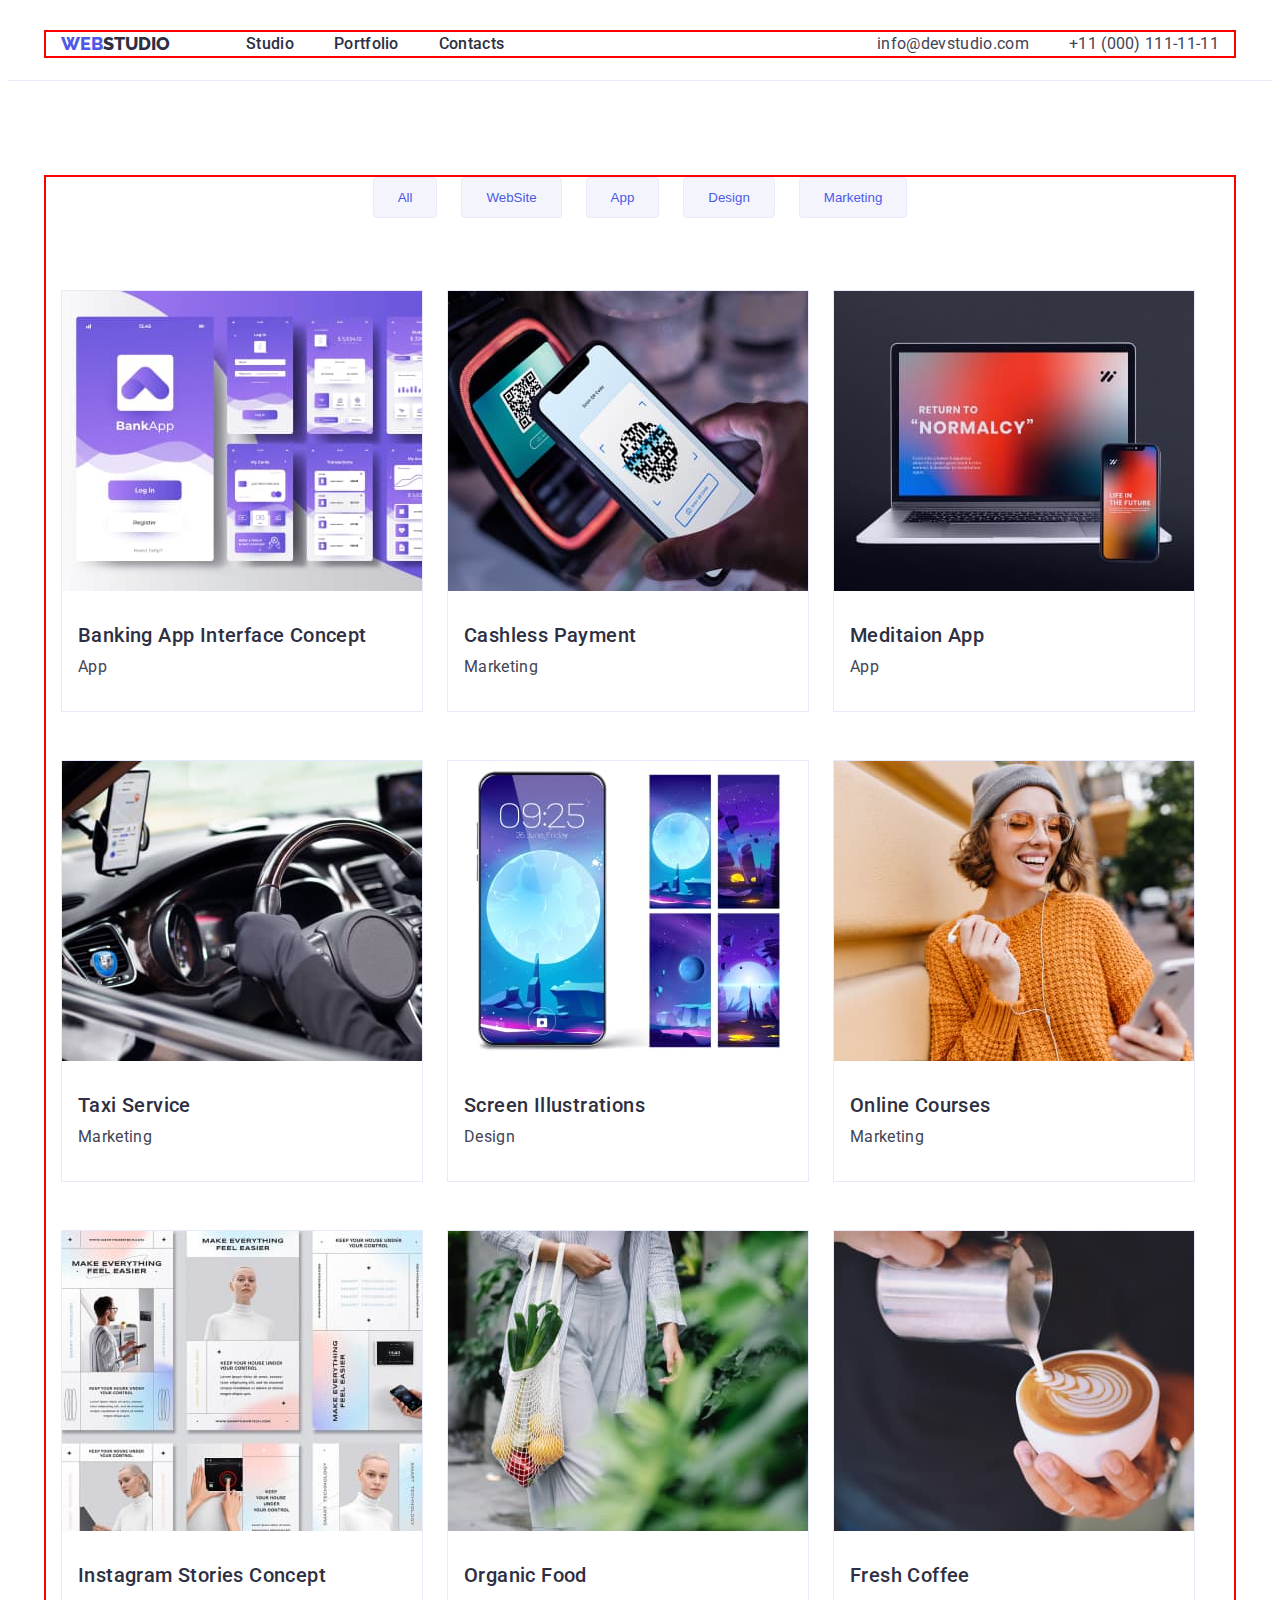
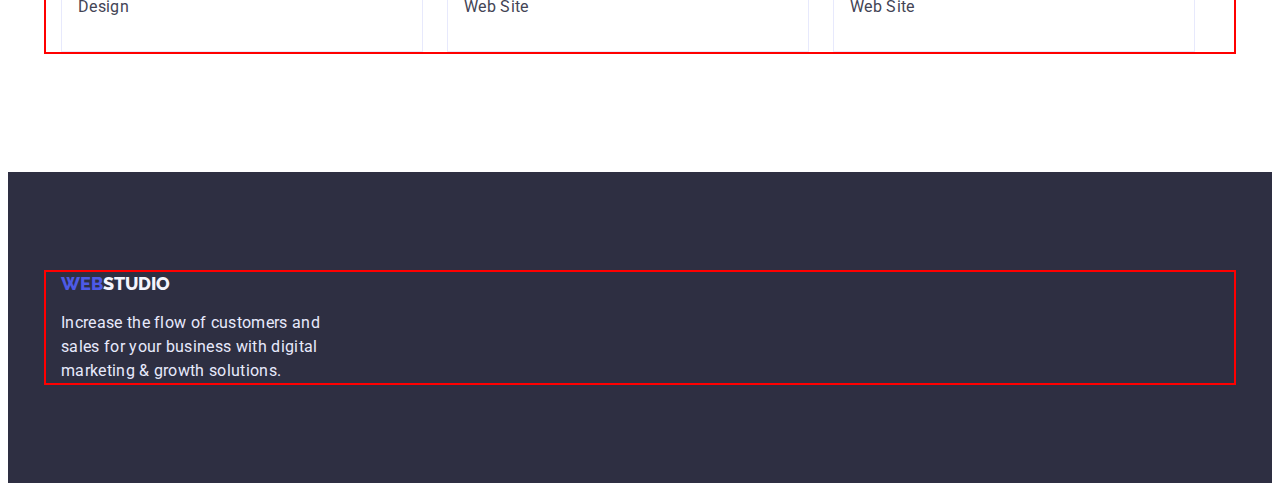
==== commit 39012f48: "Update hw 3" ====
--- a/portfolio.html
+++ b/portfolio.html
@@ -14,7 +14,6 @@
   </head>
 
   <body>
-    <section class="section">
     <header class="header">
 <div class="container header-container">
   <nav class="header-navigation">
@@ -43,18 +42,16 @@
           </li>
           <li class="contact-link link">
             <a href="tel:+110001111111" class="contact-link link"
-              >+11 (000) 111-11-11</a
-            >
+              >+11 (000) 111-11-11</a>
           </li>
         </ul>
       </address>
 </div> 
-</section> 
     </header>
     <main>
 
   
-        <section class="section">
+        <section class="section portfolio">
 
         <div class="container">
           <h1 class="hero-title"></h1>
@@ -65,9 +62,7 @@
             <li><button type="button" class="hero-button">Design</button></li>
             <li><button type="button" class="hero-button">Marketing</button></li>
           </ul>
-        </div>
-
-        <div class="container">
+      
           <ul class="services-list">
             <li class="services-item box">
               <img src="./images/img.5.jpg" alt="Interface Concept" width="360" />
@@ -147,7 +142,6 @@
               <div class="services-content">
                 <h3 class="services section-suptitle">Fresh Coffee</h3>
                 <p class="services-item section-text">Web Site</p>
-              </div>
             </li>
           </ul>
         </div>
--- a/css/styles.css
+++ b/css/styles.css
@@ -153,7 +153,7 @@
 }
 /* ----features---- */
 .features {
-  background-color: var(--main-background-color);
+  padding-bottom: 0;
   
 }
 .features-list {
@@ -208,7 +208,6 @@
 }
 .services-content {
   padding-top: 32px;
-  padding-right: 54px;
   padding-bottom: 32px;
   padding-left: 16px;
   text-align: left;
@@ -216,9 +215,9 @@
 .services-list {
   list-style: none;
   display: flex;
-  justify-content: space-between;
   flex-wrap: wrap;
-  gap: 24px;
+  row-gap: 48px;
+  column-gap: 24px;
   
 }
 .features-list {
@@ -227,7 +226,6 @@
 .box {
   width: 360px;
   border: 1px solid #e7e9fc;
-  margin-bottom: 48px;
 }
 .box-second {
   width: 264px;
@@ -282,13 +280,16 @@
 }
 .hero-list {
   list-style: none;
-  padding-top: 96px;
   padding-bottom: 72px;
   display: flex;
   gap: 24px;
   justify-content: center;
   
 }
+.portfolio{
+  padding-top: 96px;
+}
+
 /* ---------FOOTER--------------- */
 .footer {
   background-color: #2e2f42;
